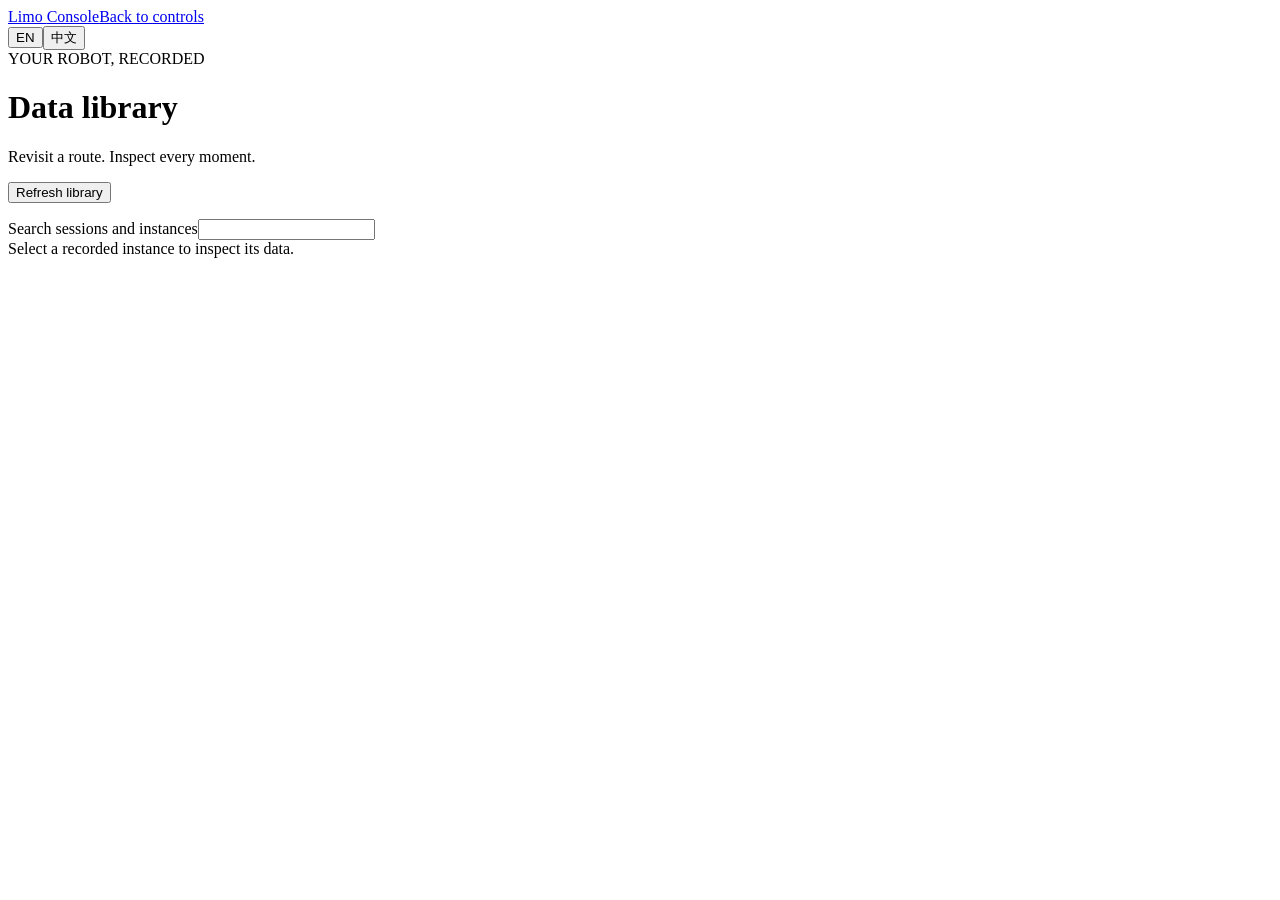
==== robot/web/data.html @ 67842ba6 "Add local recording library with playback, trajectory plots and verified CSV export" ====
<!doctype html><html lang="en"><head><meta charset="utf-8"><meta name="viewport" content="width=device-width,initial-scale=1"><title>Data · Limo Console</title><link rel="stylesheet" href="/style.css"><link rel="stylesheet" href="/data.css"><script src="/messages.js" defer></script><script src="/i18n.js" defer></script><script src="/data.js" defer></script></head>
<body class="dataset-page"><header class="dataset-header"><a href="/" class="brand">Limo <span>Console</span></a><a href="/" data-i18n="Back to controls">Back to controls</a><div class="language-switch" role="group" aria-label="Language" data-i18n-aria="Language"><button data-language="en">EN</button><button data-language="zh">中文</button></div></header>
<main class="dataset-main"><div class="dataset-heading"><div><div class="eyebrow" data-i18n="YOUR ROBOT, RECORDED">YOUR ROBOT, RECORDED</div><h1 data-i18n="Data library">Data library</h1><p data-i18n="Revisit a route. Inspect every moment.">Revisit a route. Inspect every moment.</p></div><button id="refreshData" class="secondary" data-i18n="Refresh library">Refresh library</button></div>
<p id="dataError" class="error" role="status"></p><div class="dataset-layout"><aside class="panel dataset-catalog"><label for="dataSearch" data-i18n="Search sessions and instances">Search sessions and instances</label><input id="dataSearch" type="search"><div id="sessionList"></div></aside>
<section id="instanceDetail" class="dataset-detail"><div class="panel empty-dataset" id="dataEmpty" data-i18n="Select a recorded instance to inspect its data.">Select a recorded instance to inspect its data.</div><div id="dataContent" hidden>
<div class="panel dataset-summary"><div><h2 id="dataTitle"></h2><p id="dataMeta"></p></div><button id="exportData" class="primary" data-i18n="Export CSV & validate">Export CSV &amp; validate</button><p id="exportState" role="status"></p><p id="dataIncidents" class="error"></p></div>
<div class="dataset-visuals"><section class="panel playback-panel"><h2 data-i18n="Playback">Playback</h2><video id="recordedVideo" controls preload="metadata" hidden></video><img id="recordedFrame" alt="Recorded frame" data-i18n-alt="Recorded frame" hidden><div id="framePlayback" hidden><button id="playFrames" class="secondary" data-i18n="Play frames">Play frames</button><input id="frameIndex" type="range" min="0" value="0" aria-label="Recorded frame index" data-i18n-aria="Recorded frame index"><span id="framePosition"></span></div><p id="playbackNote" class="setting-note"></p></section><section class="panel trajectory-panel"><h2 data-i18n="Recorded trajectory">Recorded trajectory</h2><canvas id="trajectoryPlot" width="720" height="520" aria-label="Recorded odometry trajectory" data-i18n-aria="Recorded odometry trajectory"></canvas><p data-i18n="Trajectory comes from odometry, not an independent position measurement.">Trajectory comes from odometry, not an independent position measurement.</p></section></div>
<section class="panel metrics-panel"><h2 data-i18n="Speed & acceleration">Speed &amp; acceleration</h2><canvas id="speedPlot" width="1200" height="280" aria-label="Recorded speed and acceleration over time" data-i18n-aria="Recorded speed and acceleration over time"></canvas><div class="plot-legend"><span class="linear" data-i18n="Linear speed (m/s)">Linear speed (m/s)</span><span class="angular" data-i18n="Angular speed (rad/s)">Angular speed (rad/s)</span><span class="acceleration" data-i18n="Derived acceleration (m/s²)">Derived acceleration (m/s²)</span></div><p id="trajectoryHint" class="setting-note"></p></section>
<div class="dataset-tables"><section class="panel"><h2 data-i18n="Recorded topics">Recorded topics</h2><table><thead><tr><th data-i18n="Topic">Topic</th><th data-i18n="Samples">Samples</th></tr></thead><tbody id="topicRows"></tbody></table></section><section class="panel"><h2 data-i18n="Files & downloads">Files &amp; downloads</h2><ul id="dataFiles"></ul></section></div>
<section class="panel event-panel"><h2 data-i18n="Operator events">Operator events</h2><div id="dataEvents"></div></section></div></section></div></main></body></html>
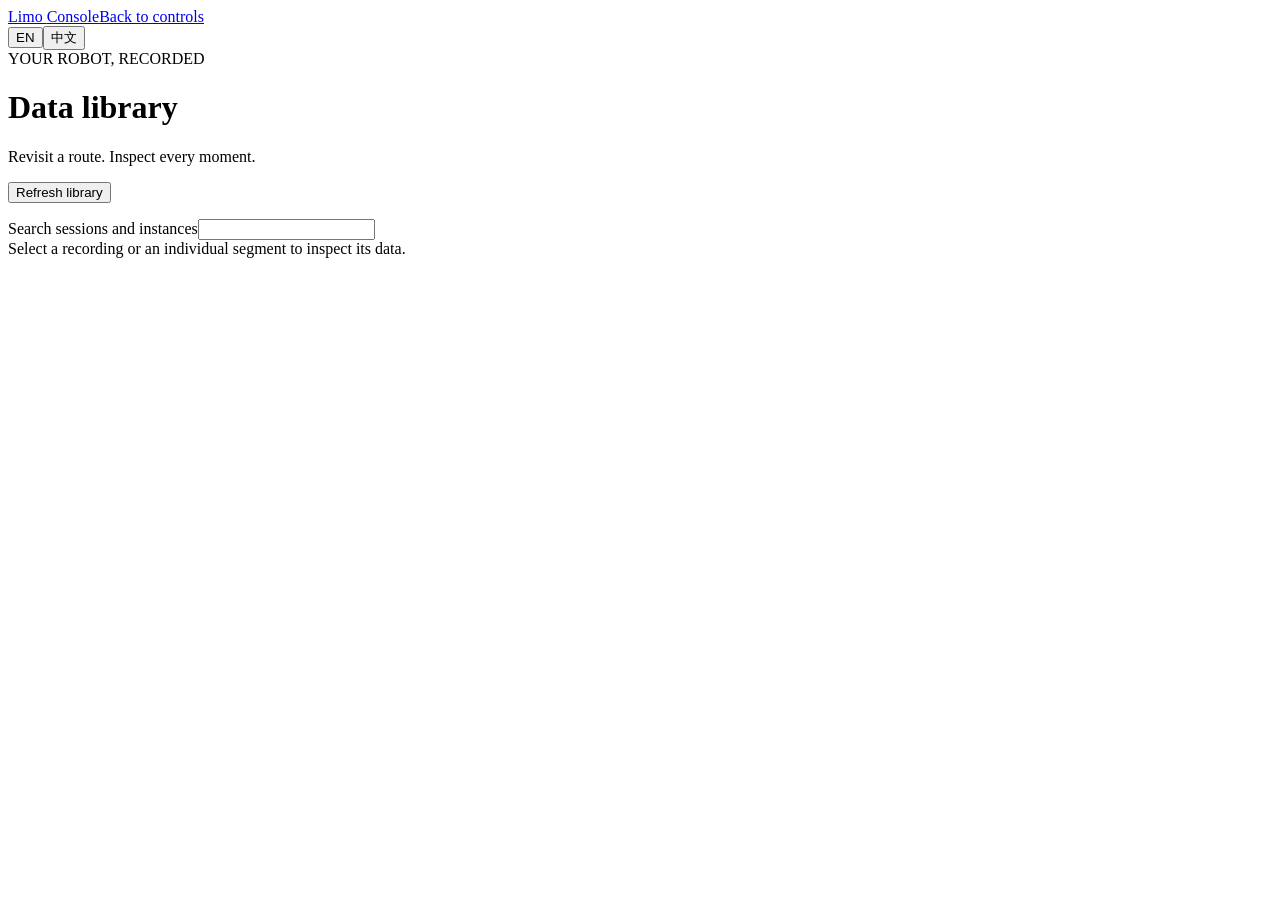
==== commit 64f65c09: "Browse, replay, export and download complete recording sessions" ====
--- a/robot/web/data.html
+++ b/robot/web/data.html
@@ -1,10 +1,10 @@
-<!doctype html><html lang="en"><head><meta charset="utf-8"><meta name="viewport" content="width=device-width,initial-scale=1"><title>Data · Limo Console</title><link rel="stylesheet" href="/style.css"><link rel="stylesheet" href="/data.css"><script src="/messages.js" defer></script><script src="/i18n.js" defer></script><script src="/data.js" defer></script></head>
+<!doctype html><html lang="en"><head><meta charset="utf-8"><meta name="viewport" content="width=device-width,initial-scale=1"><title>Data · Limo Console</title><link rel="stylesheet" href="/style.css"><link rel="stylesheet" href="/data.css"><script src="/messages.js" defer></script><script src="/i18n.js" defer></script><script src="/data-model.js" defer></script><script src="/data.js" defer></script></head>
 <body class="dataset-page"><header class="dataset-header"><a href="/" class="brand">Limo <span>Console</span></a><a href="/" data-i18n="Back to controls">Back to controls</a><div class="language-switch" role="group" aria-label="Language" data-i18n-aria="Language"><button data-language="en">EN</button><button data-language="zh">中文</button></div></header>
 <main class="dataset-main"><div class="dataset-heading"><div><div class="eyebrow" data-i18n="YOUR ROBOT, RECORDED">YOUR ROBOT, RECORDED</div><h1 data-i18n="Data library">Data library</h1><p data-i18n="Revisit a route. Inspect every moment.">Revisit a route. Inspect every moment.</p></div><button id="refreshData" class="secondary" data-i18n="Refresh library">Refresh library</button></div>
 <p id="dataError" class="error" role="status"></p><div class="dataset-layout"><aside class="panel dataset-catalog"><label for="dataSearch" data-i18n="Search sessions and instances">Search sessions and instances</label><input id="dataSearch" type="search"><div id="sessionList"></div></aside>
-<section id="instanceDetail" class="dataset-detail"><div class="panel empty-dataset" id="dataEmpty" data-i18n="Select a recorded instance to inspect its data.">Select a recorded instance to inspect its data.</div><div id="dataContent" hidden>
-<div class="panel dataset-summary"><div><h2 id="dataTitle"></h2><p id="dataMeta"></p></div><button id="exportData" class="primary" data-i18n="Export CSV & validate">Export CSV &amp; validate</button><p id="exportState" role="status"></p><p id="dataIncidents" class="error"></p></div>
-<div class="dataset-visuals"><section class="panel playback-panel"><h2 data-i18n="Playback">Playback</h2><video id="recordedVideo" controls preload="metadata" hidden></video><img id="recordedFrame" alt="Recorded frame" data-i18n-alt="Recorded frame" hidden><div id="framePlayback" hidden><button id="playFrames" class="secondary" data-i18n="Play frames">Play frames</button><input id="frameIndex" type="range" min="0" value="0" aria-label="Recorded frame index" data-i18n-aria="Recorded frame index"><span id="framePosition"></span></div><p id="playbackNote" class="setting-note"></p></section><section class="panel trajectory-panel"><h2 data-i18n="Recorded trajectory">Recorded trajectory</h2><canvas id="trajectoryPlot" width="720" height="520" aria-label="Recorded odometry trajectory" data-i18n-aria="Recorded odometry trajectory"></canvas><p data-i18n="Trajectory comes from odometry, not an independent position measurement.">Trajectory comes from odometry, not an independent position measurement.</p></section></div>
+<section id="instanceDetail" class="dataset-detail"><div class="panel empty-dataset" id="dataEmpty" data-i18n="Select a recording or an individual segment to inspect its data.">Select a recording or an individual segment to inspect its data.</div><div id="dataContent" hidden>
+<div class="panel dataset-summary"><div><h2 id="dataTitle"></h2><p id="dataMeta"></p></div><button id="exportData" class="primary" data-i18n="Export CSV & validate">Export CSV &amp; validate</button><p id="exportState" role="status"></p><div id="exportResults"></div><p id="dataIncidents" class="error"></p><div class="data-source"><span data-i18n="Source folder">Source folder</span><code id="sourcePath"></code><button id="openSourceFolder" class="text-button" data-i18n="Open source folder">Open source folder</button></div><div class="data-package"><button id="packageData" class="secondary" data-i18n="Package instance ZIP">Package instance ZIP</button><span id="packageState" role="status"></span><a id="packageDownload" class="download-map" data-i18n="Download ZIP" hidden>Download ZIP</a></div></div>
+<section id="sessionOverview" class="panel session-overview" hidden><div class="plot-heading"><h2 data-i18n="All segments in this recording">All segments in this recording</h2><label class="continuous-playback"><input id="continuousPlayback" type="checkbox" checked><span data-i18n="Play continuously">Play continuously</span></label></div><p data-i18n="Select any segment below. Playback can continue automatically across segment boundaries.">Select any segment below. Playback can continue automatically across segment boundaries.</p><div id="segmentPlaylist"></div><div class="playlist-controls"><button id="previousSegment" class="secondary" data-i18n="Previous segment">Previous segment</button><span id="segmentPosition"></span><button id="nextSegment" class="secondary" data-i18n="Next segment">Next segment</button></div></section><div class="dataset-visuals"><section class="panel playback-panel"><h2 data-i18n="Playback">Playback</h2><p id="playingSegment" class="setting-note"></p><video id="recordedVideo" controls preload="metadata" hidden></video><img id="recordedFrame" alt="Recorded frame" data-i18n-alt="Recorded frame" hidden><div id="framePlayback" hidden><button id="playFrames" class="secondary" data-i18n="Play frames">Play frames</button><input id="frameIndex" type="range" min="0" value="0" aria-label="Recorded frame index" data-i18n-aria="Recorded frame index"><span id="framePosition"></span></div><p id="playbackNote" class="setting-note"></p></section><section class="panel trajectory-panel"><div class="plot-heading"><h2 data-i18n="Recorded trajectory">Recorded trajectory</h2><button id="toggleMapLayer" class="secondary" aria-pressed="false" data-i18n="Show map background">Show map background</button></div><p id="mapLayerHint" class="setting-note"></p><canvas id="trajectoryPlot" width="720" height="520" aria-label="Recorded odometry trajectory" data-i18n-aria="Recorded odometry trajectory"></canvas><p data-i18n="Trajectory comes from odometry, not an independent position measurement.">Trajectory comes from odometry, not an independent position measurement.</p></section></div>
 <section class="panel metrics-panel"><h2 data-i18n="Speed & acceleration">Speed &amp; acceleration</h2><canvas id="speedPlot" width="1200" height="280" aria-label="Recorded speed and acceleration over time" data-i18n-aria="Recorded speed and acceleration over time"></canvas><div class="plot-legend"><span class="linear" data-i18n="Linear speed (m/s)">Linear speed (m/s)</span><span class="angular" data-i18n="Angular speed (rad/s)">Angular speed (rad/s)</span><span class="acceleration" data-i18n="Derived acceleration (m/s²)">Derived acceleration (m/s²)</span></div><p id="trajectoryHint" class="setting-note"></p></section>
 <div class="dataset-tables"><section class="panel"><h2 data-i18n="Recorded topics">Recorded topics</h2><table><thead><tr><th data-i18n="Topic">Topic</th><th data-i18n="Samples">Samples</th></tr></thead><tbody id="topicRows"></tbody></table></section><section class="panel"><h2 data-i18n="Files & downloads">Files &amp; downloads</h2><ul id="dataFiles"></ul></section></div>
 <section class="panel event-panel"><h2 data-i18n="Operator events">Operator events</h2><div id="dataEvents"></div></section></div></section></div></main></body></html>
